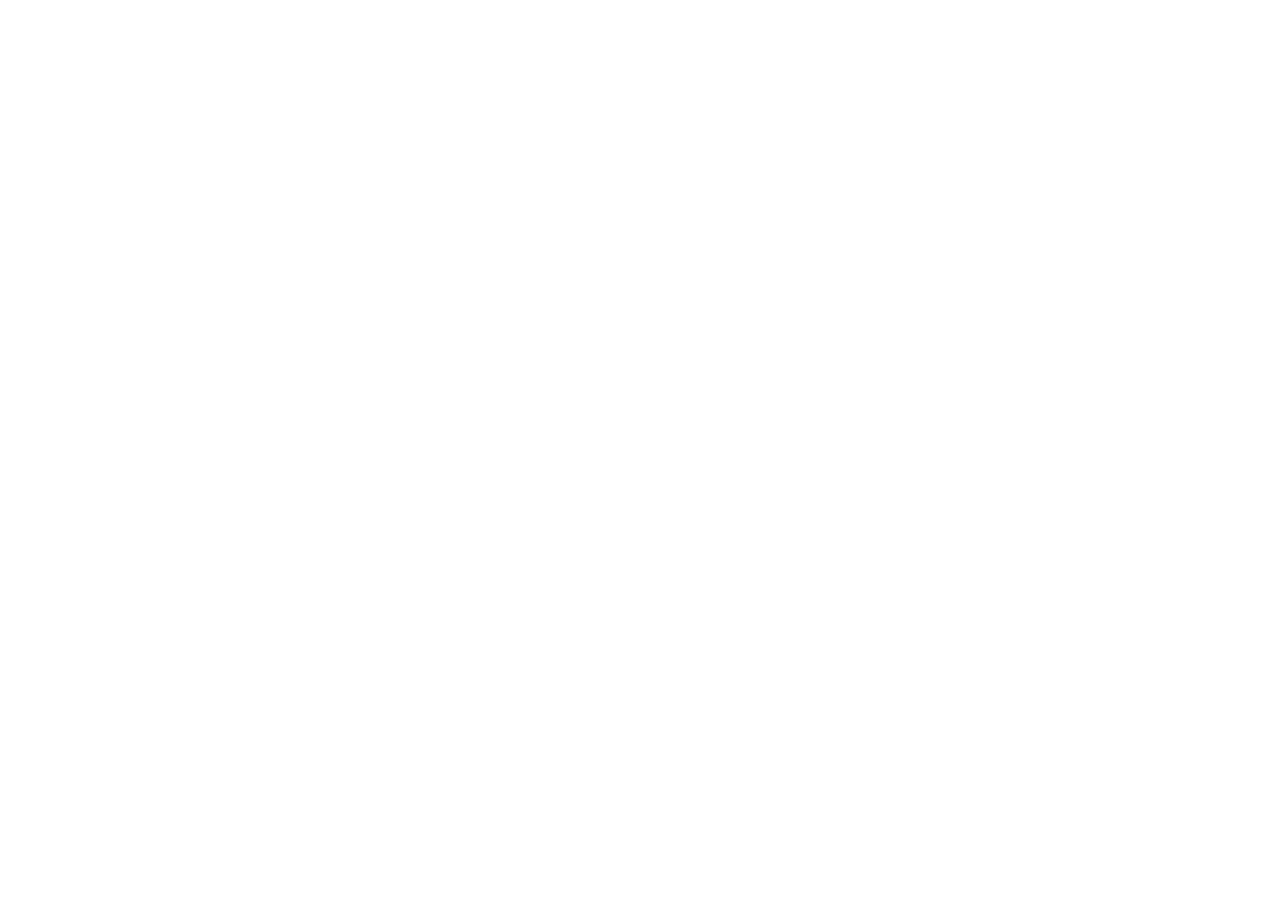
==== index.html @ 00816dca "created project social" ====
<!DOCTYPE html>
<html lang="pt-br">
<head>
    <meta charset="UTF-8">
    <meta http-equiv="X-UA-Compatible" content="IE=edge">
    <meta name="viewport" content="width=device-width, initial-scale=1.0">
    <title>Projeto Redes Sociais</title>
    <link rel="shortcut icon" href="favicon.ico" type="image/x-icon">
    <link rel="stylesheet" href="estilos/style.css">
</head>
<body>
    
</body>
</html>
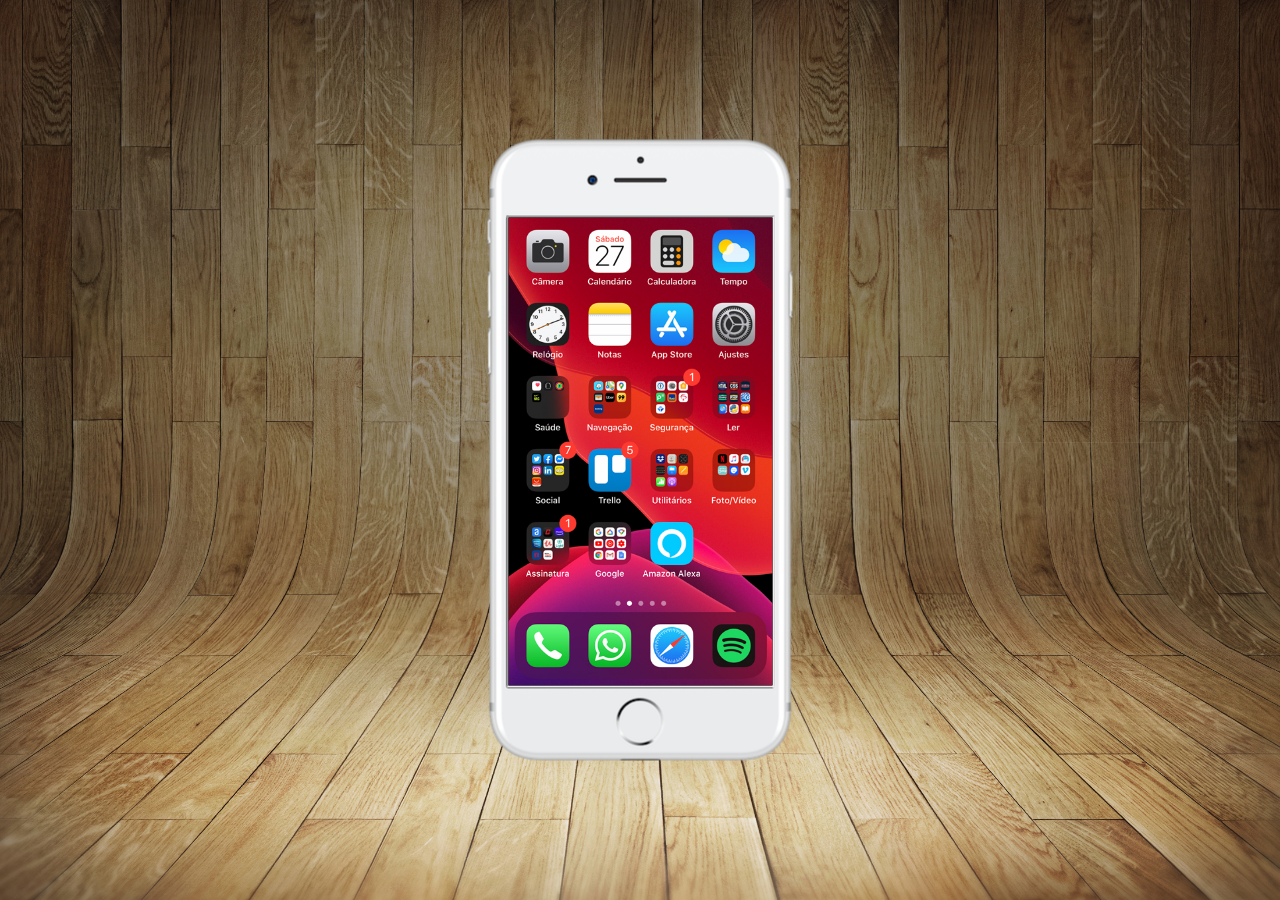
==== commit bb653d29: "atualizações" ====
--- a/index.html
+++ b/index.html
@@ -9,6 +9,13 @@
     <link rel="stylesheet" href="estilos/style.css">
 </head>
 <body>
-    
+    <main>
+        <section id="telefone">
+            <iframe name="tela" id="tela" src="home.html" frameborder="1"></iframe>
+        </section>
+        <section id="redes-sociais">
+
+        </section>
+    </main>
 </body>
 </html>--- a/estilos/style.css
+++ b/estilos/style.css
@@ -0,0 +1,44 @@
+@charset "UTF-8";
+
+* {
+    margin: 0px;
+    padding: 0px;
+    font-family: Arial, Helvetica, sans-serif;
+}
+
+html, body {
+    height: 100vh;
+    width: 100vw;
+    background-color: black;
+}
+
+body {
+    background: url(../imagens/fundo-madeira.jpg) no-repeat top center;
+    background-size: cover;
+    background-attachment: fixed;
+
+}
+
+main {
+    height: 100vh;
+    position: relative;
+}
+
+iframe#tela {
+    position: relative;
+    width: 264px;
+    height: 468px;
+    left: 22px;
+    top: 79px;
+}
+
+section#telefone {
+    height: 627px;
+    width: 311px;
+    position: absolute;
+    top: 50%;
+    left: 50%;
+    transform: translate(-50%, -50%);
+    background: url(../imagens/frame-iphone.png);
+    background-repeat: no-repeat;
+}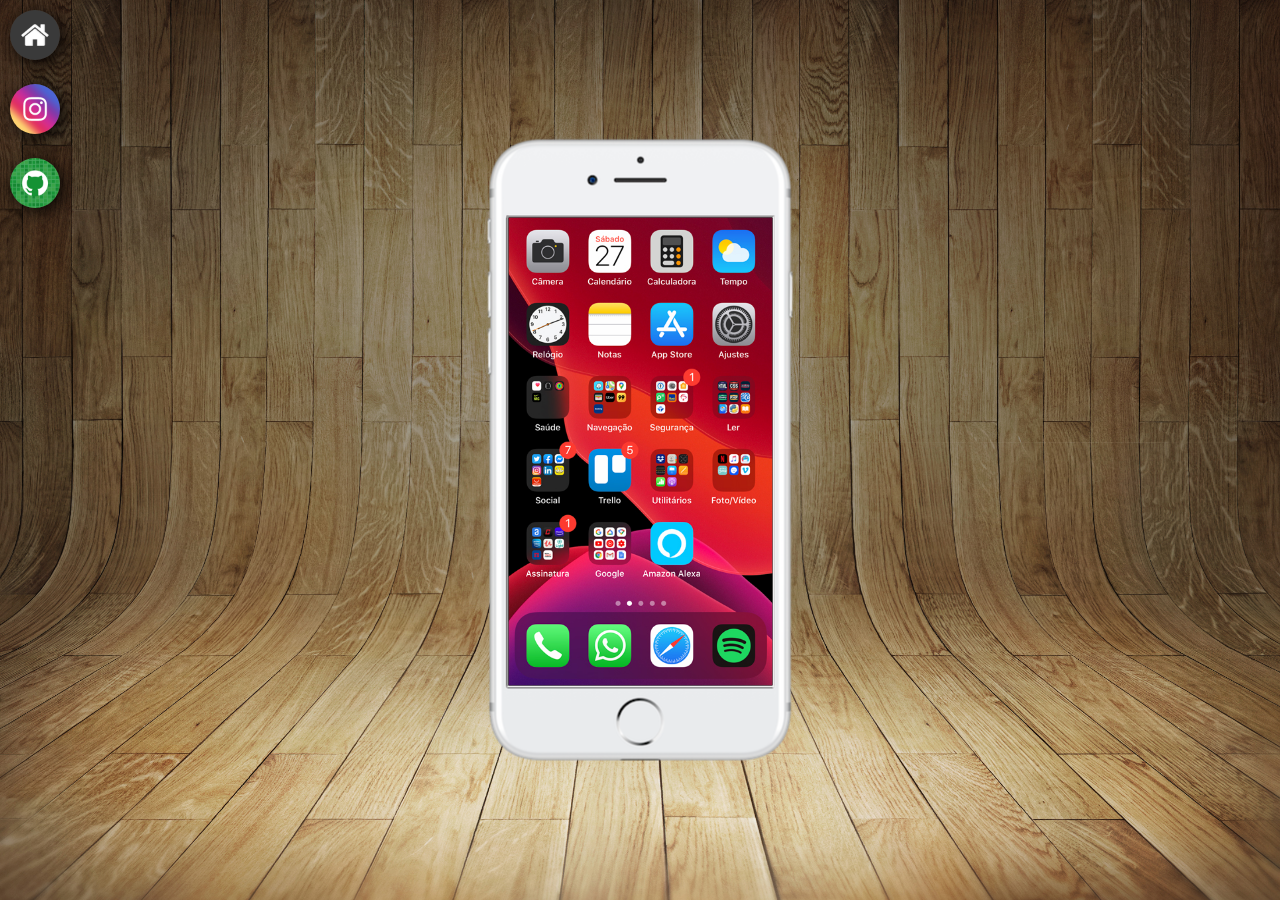
==== commit 235fcbc3: "projeto atualizados" ====
--- a/index.html
+++ b/index.html
@@ -14,7 +14,10 @@
             <iframe name="tela" id="tela" src="home.html" frameborder="1"></iframe>
         </section>
         <section id="redes-sociais">
-
+            <a href="home.html" target="tela"> <img src="imagens/logo-home.jpg" alt="Home"></a><br>
+            <a href="instagram.html" target="tela"> <img src="imagens/logo-instagram.jpg" alt="Instagram"></a><br>
+            <a href="github.html" target="tela"> <img src="imagens/logo-github.jpg" alt="GitHub"></a>
+            
         </section>
     </main>
 </body>
--- a/estilos/style.css
+++ b/estilos/style.css
@@ -41,4 +41,19 @@
     transform: translate(-50%, -50%);
     background: url(../imagens/frame-iphone.png);
     background-repeat: no-repeat;
-}+}
+
+section#redes-sociais img {
+    width: 50px;
+    margin: 10px;
+    border-radius: 50%;
+    box-shadow: 4px 4px 20px 0px black;;
+    box-sizing: border-box;
+}
+
+section#redes-sociais img:hover {
+    border: 2px solid rgba(255, 255, 255, 0.637);
+    transform: translate(5px);
+    transition: transform 0.3s;
+}
+
